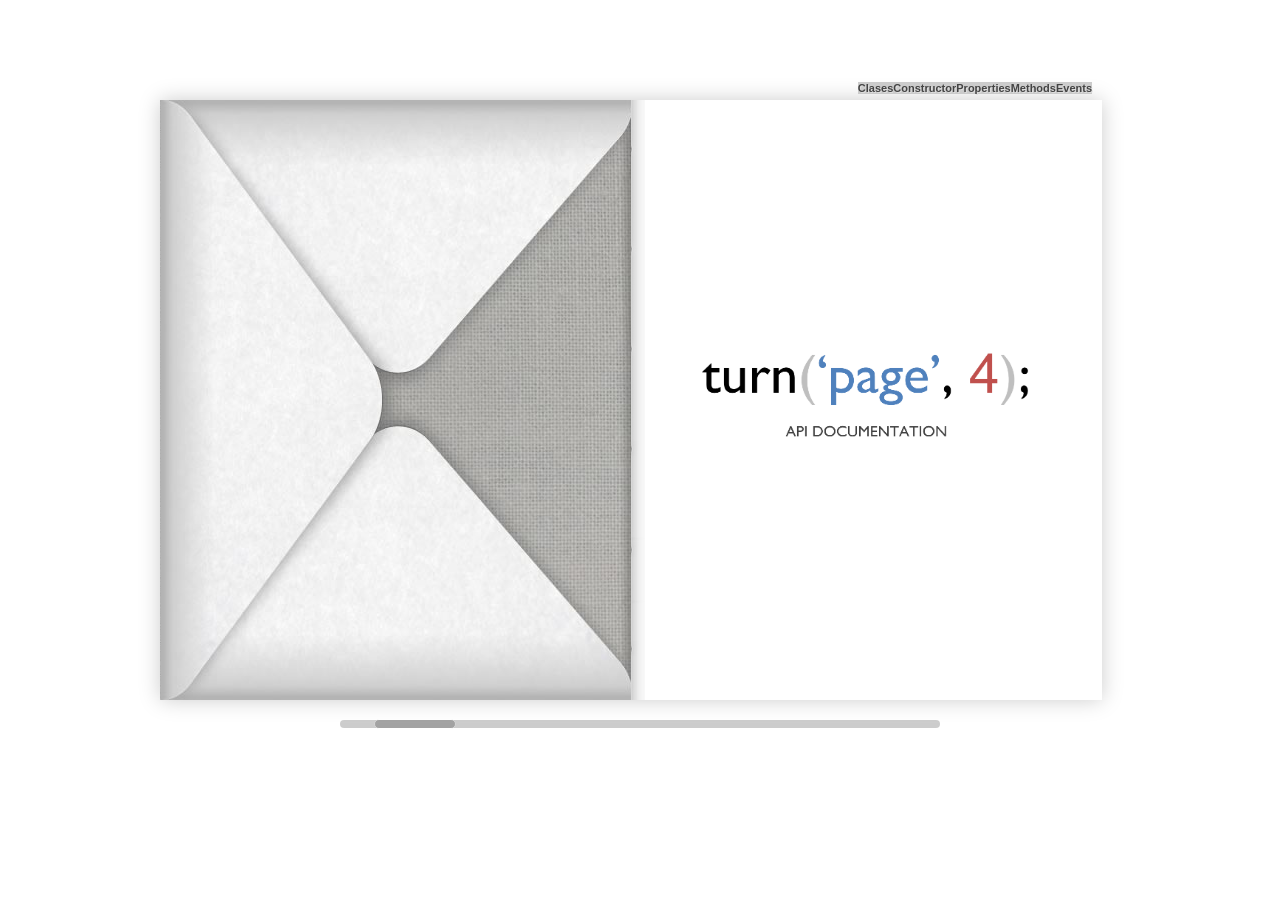
==== app/src/main/assets/turnjs4/samples/docs/index.html @ a32ae8ea "Initial cummit." ====
<!doctype html>
<!--[if lt IE 7 ]>
<html lang="en" class="ie6"> <![endif]-->
<!--[if IE 7 ]>
<html lang="en" class="ie7"> <![endif]-->
<!--[if IE 8 ]>
<html lang="en" class="ie8"> <![endif]-->
<!--[if IE 9 ]>
<html lang="en" class="ie9"> <![endif]-->
<!--[if !IE]><!-->
<html lang="en"> <!--<![endif]-->
<head>
    <script type="text/javascript" src="../../extras/jquery.min.1.7.js"></script>
    <script type="text/javascript" src="../../extras/jquery-ui-1.8.20.custom.min.js"></script>
    <script type="text/javascript" src="../../extras/jquery.mousewheel.min.js"></script>
    <script type="text/javascript" src="../../extras/modernizr.2.5.3.min.js"></script>
    <script type="text/javascript" src="../../lib/hash.js"></script>

</head>
<body>

<div id="canvas">
    <div id="book-zoom">
        <div class="sample-docs">
            <div ignore="1" class="tabs">
                <div class="left"></div>
                <div class="right"></div>
            </div>
            <div class="hard"></div>
            <div class="hard"></div>
            <div class="hard p29"></div>
            <div class="hard p30"></div>
        </div>
    </div>


    <div id="slider-bar" class="turnjs-slider">
        <div id="slider"></div>
    </div>
</div>


<script type="text/javascript">

function loadApp() {

	var flipbook = $('.sample-docs');

	// Check if the CSS was already loaded
	
	if (flipbook.width()==0 || flipbook.height()==0) {
		setTimeout(loadApp, 10);
		return;
	}

	// Mousewheel

	$('#book-zoom').mousewheel(function(event, delta, deltaX, deltaY) {

		var data = $(this).data(),
			step = 30,
			flipbook = $('.sample-docs'),
			actualPos = $('#slider').slider('value')*step;

		if (typeof(data.scrollX)==='undefined') {
			data.scrollX = actualPos;
			data.scrollPage = flipbook.turn('page');
		}

		data.scrollX = Math.min($( "#slider" ).slider('option', 'max')*step,
			Math.max(0, data.scrollX + deltaX));

		var actualView = Math.round(data.scrollX/step),
			page = Math.min(flipbook.turn('pages'), Math.max(1, actualView*2 - 2));

		if ($.inArray(data.scrollPage, flipbook.turn('view', page))==-1) {
			data.scrollPage = page;
			flipbook.turn('page', page);
		}

		if (data.scrollTimer)
			clearInterval(data.scrollTimer);
		
		data.scrollTimer = setTimeout(function(){
			data.scrollX = undefined;
			data.scrollPage = undefined;
			data.scrollTimer = undefined;
		}, 1000);

	});

	// Slider

	$( "#slider" ).slider({
		min: 1,
		max: 100,

		start: function(event, ui) {
			if (!window._thumbPreview) {
				_thumbPreview = $('<div />', {'class': 'thumbnail'}).html('<div></div>');
				setPreview(ui.value);
				_thumbPreview.appendTo($(ui.handle));
			} else
				setPreview(ui.value);

			moveBar(false);
		},

		slide: function(event, ui) {
			setPreview(ui.value);
		},

		stop: function() {
			if (window._thumbPreview)
				_thumbPreview.removeClass('show');
			
			$('.sample-docs').turn('page', Math.max(1, $(this).slider('value')*2 - 2));
		}
	});


	// URIs
	
	Hash.on('^page\/([0-9]*)$', {
		yep: function(path, parts) {
			var page = parts[1];

			if (page!==undefined) {
				if ($('.sample-docs').turn('is'))
					$('.sample-docs').turn('page', page);
			}

		},
		nop: function(path) {

			if ($('.sample-docs').turn('is'))
				$('.sample-docs').turn('page', 1);
		}
	});

	// Arrows

	$(document).keydown(function(e){

		var previous = 37, next = 39;

		switch (e.keyCode) {
			case previous:

				$('.sample-docs').turn('previous');

			break;
			case next:
				
				$('.sample-docs').turn('next');

			break;
		}

	});

	// Create the flipbook

	flipbook.turn({
		elevation: 50,
		acceleration: false,
		gradients: true,
		autoCenter: true,
		duration: 1000,
		pages: 30,
		when: {

		turning: function(e, page, view) {
			
			var book = $(this),
			currentPage = book.turn('page'),
			pages = book.turn('pages');
				
			if (currentPage>3 && currentPage<pages-3) {
				if (page==1) {
					book.turn('page', 2).turn('stop').turn('page', page);
					e.preventDefault();
					return;
				} else if (page==pages) {
					book.turn('page', pages-1).turn('stop').turn('page', page);
					e.preventDefault();
					return;
				}
			} else if (page>3 && page<pages-3) {
				if (currentPage==1) {
					book.turn('page', 2).turn('stop').turn('page', page);
					e.preventDefault();
					return;
				} else if (currentPage==pages) {
					book.turn('page', pages-1).turn('stop').turn('page', page);
					e.preventDefault();
					return;
				}
			}

			Hash.go('page/'+page).update();

			if (page==1 || page==pages)
				$('.sample-docs .tabs').hide();
			

		},

		turned: function(e, page, view) {

			var book = $(this);

			$('#slider').slider('value', getViewNumber(book, page));

			if (page!=1 && page!=book.turn('pages'))
				$('.sample-docs .tabs').fadeIn(500);
			else
				$('.sample-docs .tabs').hide();

			book.turn('center');
			updateTabs();

		},

		start: function(e, pageObj) {
	
			moveBar(true);

		},

		end: function(e, pageObj) {
		
			var book = $(this);

			setTimeout(function() {
				$('#slider').slider('value', getViewNumber(book));
			}, 1);

			moveBar(false);

		},

		missing: function (e, pages) {

			for (var i = 0; i < pages.length; i++)
				addPage(pages[i], $(this));

		}
	}
	}). turn('page', 2);


	$('#slider').slider('option', 'max', numberOfViews(flipbook));

	flipbook.addClass('animated');


	// Show canvas

	$('#canvas').css({visibility: 'visible'});
}

// Hide canvas

$('#canvas').css({visibility: 'hidden'});

yepnope({
	test: Modernizr.csstransforms,
	yep: ['../../lib/turn.min.js', 'css/jquery.ui.css'],
	nope: ['../../lib/turn.html4.min.js', 'css/jquery.ui.html4.css'],
	both: ['css/docs.css', 'js/docs.js'],
	complete: loadApp
});


</script>

</body>
</html>
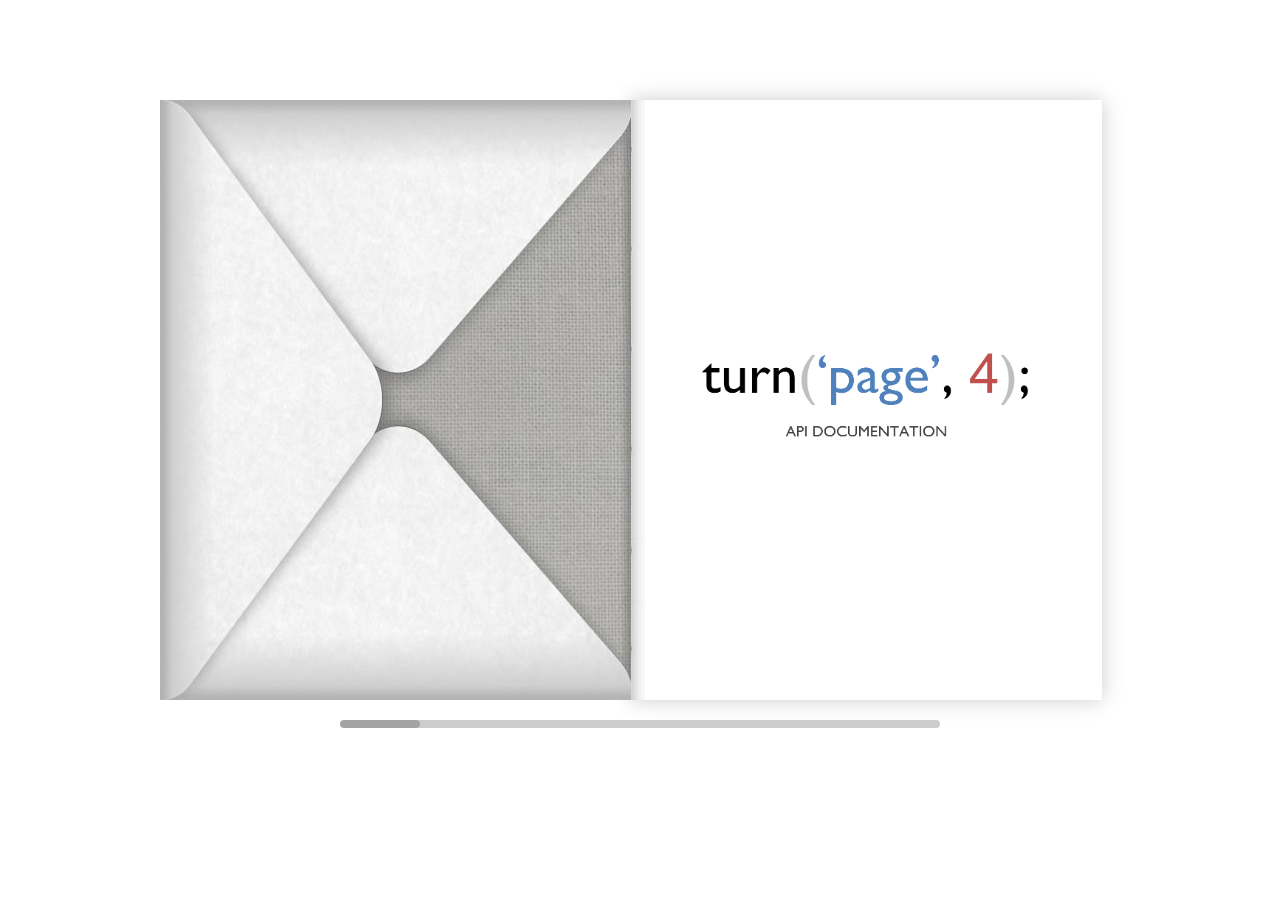
==== commit 374b5297: "Initial cummit." ====
--- a/app/src/main/assets/turnjs4/samples/docs/index.html
+++ b/app/src/main/assets/turnjs4/samples/docs/index.html
@@ -273,6 +273,7 @@
 });
 
 
+
 </script>
 
 </body>
